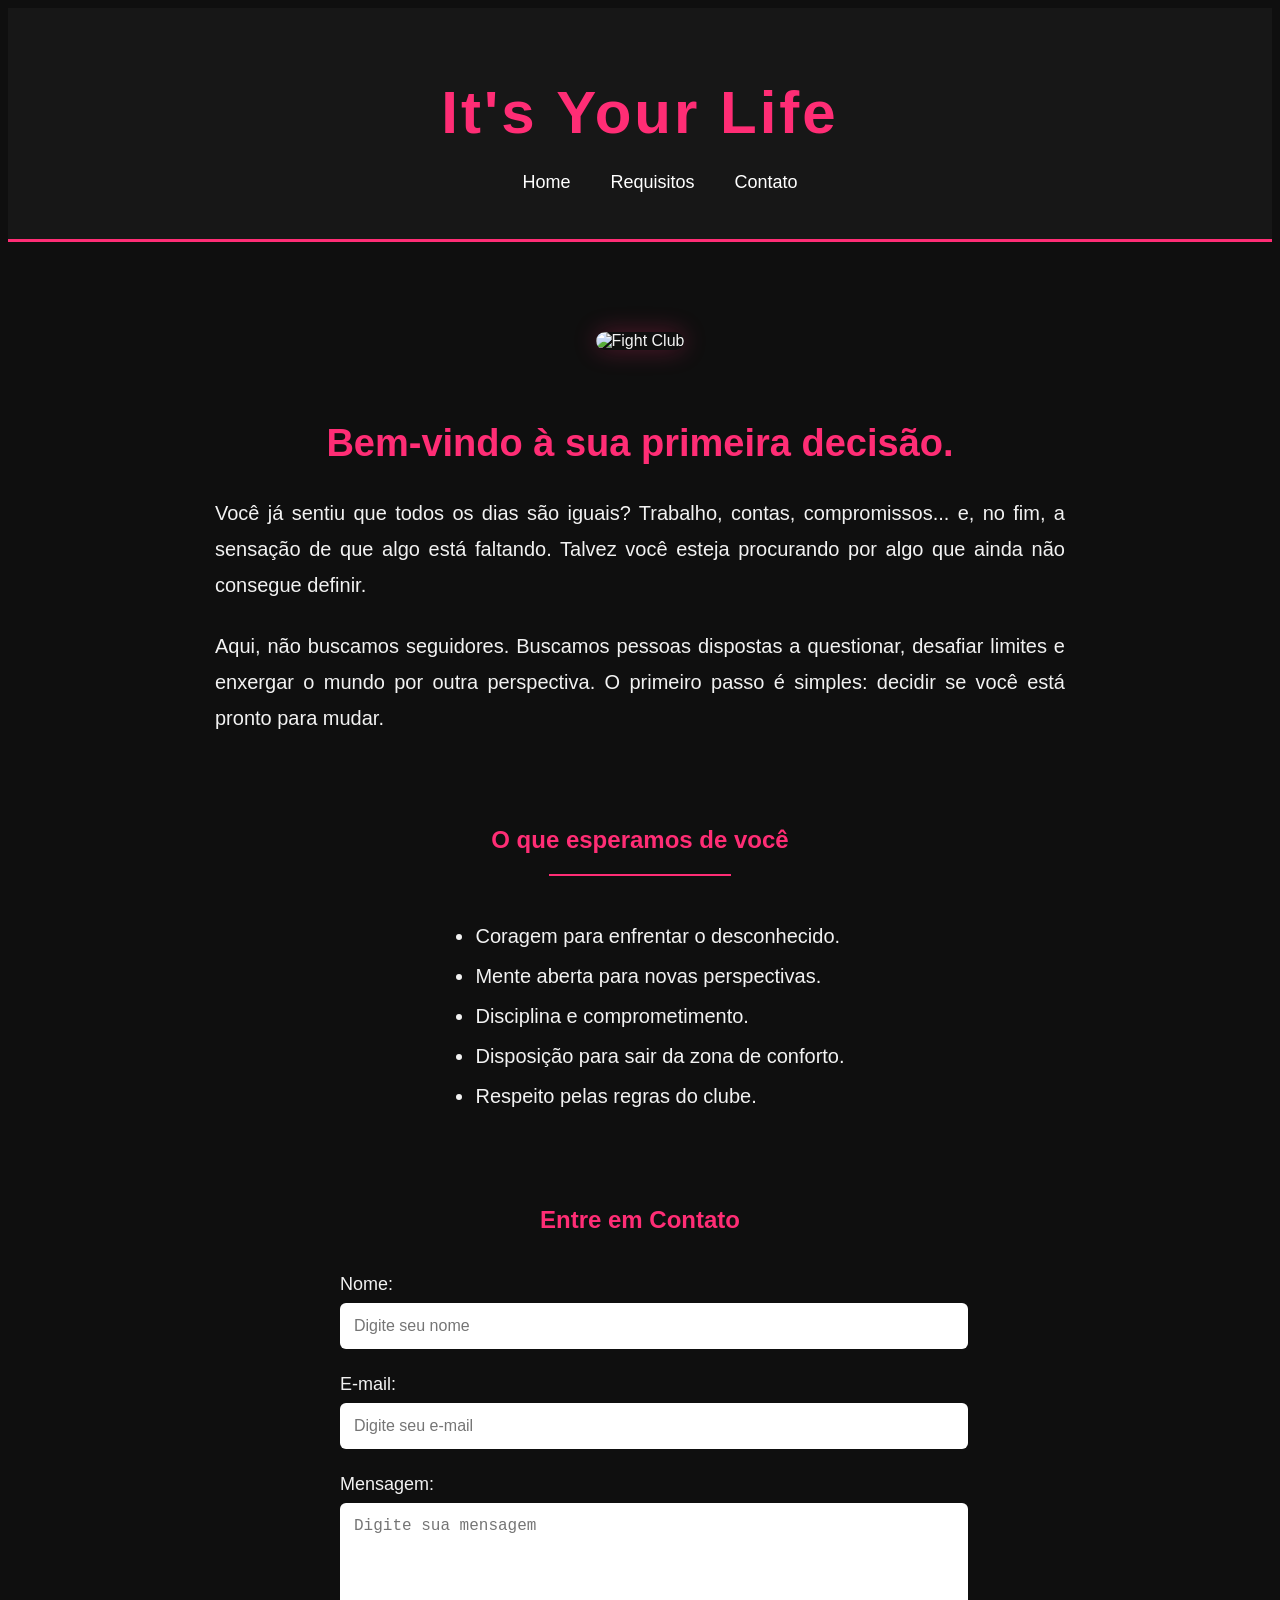
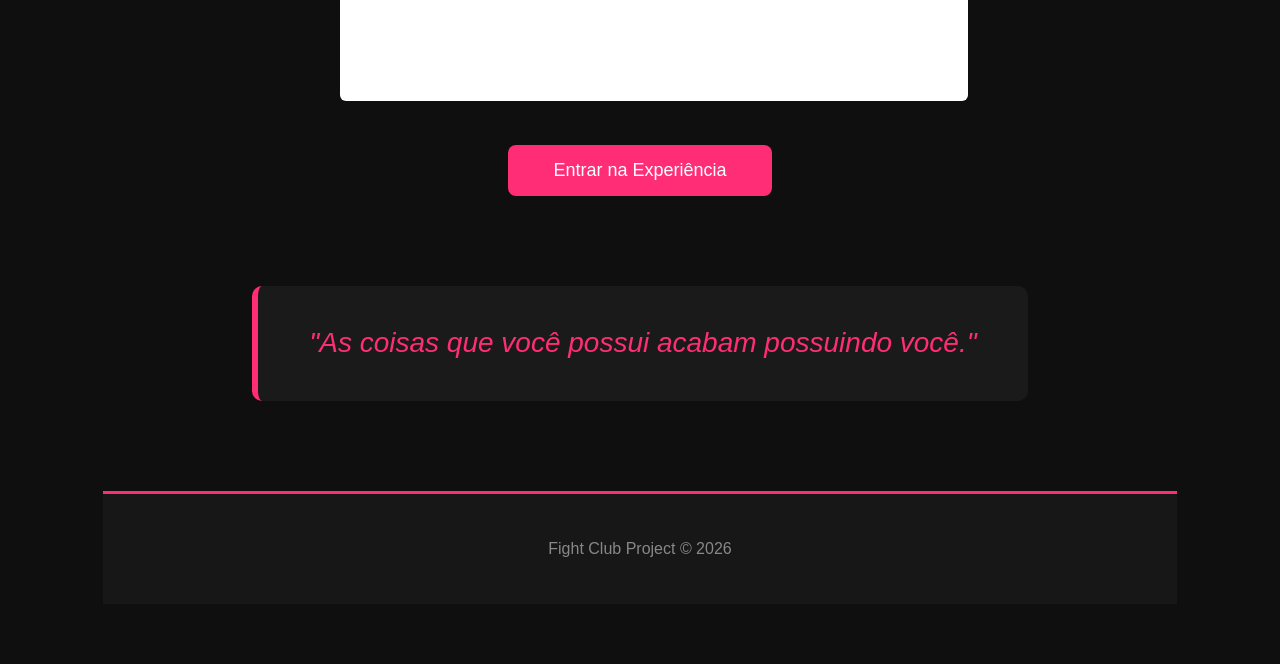
==== index.html @ 9d4e70c4 "Fight Club Prática CSS." ====
<!DOCTYPE html>
<html lang="pt-BR">

<head>
    <meta charset="UTF-8">
    <meta name="viewport" content="width=device-width, initial-scale=1.0">

    <title>Fight Club Project</title>

    <link rel="stylesheet" href="reset.css">
    <link rel="stylesheet" href="index.css">
</head>

<body>

    <header>

        <h1>It's Your Life</h1>

        <nav>
            <ul>
                <li><a href="index.html">Home</a></li>
                <li><a href="#habilidades">Requisitos</a></li>
                <li><a href="#contato">Contato</a></li>
            </ul>
        </nav>

    </header>

    <main>

        <section class="banner">

            <img src="https://wallpaper.forfun.com/fetch/33/3342469304450a0ba44cbd1b3697c53b.jpeg"
                alt="Fight Club">

            <h2>Bem-vindo à sua primeira decisão.</h2>

            <p>
                Você já sentiu que todos os dias são iguais? Trabalho, contas,
                compromissos... e, no fim, a sensação de que algo está faltando.
                Talvez você esteja procurando por algo que ainda não consegue definir.
            </p>

            <p>
                Aqui, não buscamos seguidores. Buscamos pessoas dispostas a
                questionar, desafiar limites e enxergar o mundo por outra
                perspectiva. O primeiro passo é simples: decidir se você está
                pronto para mudar.
            </p>

        </section>

        <section id="habilidades">

            <h2>O que esperamos de você</h2>

            <hr>

            <ul>
                <li>Coragem para enfrentar o desconhecido.</li>
                <li>Mente aberta para novas perspectivas.</li>
                <li>Disciplina e comprometimento.</li>
                <li>Disposição para sair da zona de conforto.</li>
                <li>Respeito pelas regras do clube.</li>
            </ul>

        </section>

        <section id="contato">

            <h2>Entre em Contato</h2>

            <form>

                <label for="nome">Nome:</label>

                <input
                    type="text"
                    id="nome"
                    name="nome"
                    placeholder="Digite seu nome"
                    required>

                <label for="email">E-mail:</label>

                <input
                    type="email"
                    id="email"
                    name="email"
                    placeholder="Digite seu e-mail"
                    required>

                <label for="mensagem">Mensagem:</label>

                <textarea
                    id="mensagem"
                    name="mensagem"
                    placeholder="Digite sua mensagem"
                    required></textarea>
<div>
                <button type="submit">
                    Entrar na Experiência</div>
                </button>

            </form>
<section> <blockquote>
    "As coisas que você possui acabam possuindo você."
</blockquote>
</section>
</section>
<section> <footer>
    <p>Fight Club Project © 2026</p>
</footer></section>
    </main>

</body>

</html>
---- index.css ----
{
    margin: 0;
    padding: 0;
    box-sizing: border-box;
}


body{
    background-color: #0f0f0f;
    color: #f2f2f2;
    font-family: Arial, Helvetica, sans-serif;
}


header{
    background-color: #171717;
    padding: 30px;
    text-align: center;
    border-bottom: 3px solid #ff2d75;
}

h1{
    color: #ff2d75;
    font-size: 60px;
    letter-spacing: 3px;
    margin-bottom: 25px;
}


nav ul{
    list-style: none;
    display: flex;
    justify-content: center;
    gap: 40px;
}

nav a{
    text-decoration: none;
    color: white;
    font-size: 18px;
    transition: .3s;
}

nav a:hover{
    color: #ff2d75;
}


main{
    width: 85%;
    max-width: 1100px;
    margin: 60px auto;
}


.banner{
    text-align: center;
}

.banner img{
    width: 100%;
    max-width: 800px;
    border-radius: 12px;
    margin-bottom: 40px;
    box-shadow: 0 0 25px rgba(255,45,117,.3);
}

.banner h2{
    color: #ff2d75;
    font-size: 38px;
    margin-bottom: 30px;
}

.banner p{
    max-width: 850px;
    margin: 25px auto;
    line-height: 1.8;
    font-size: 20px;
    text-align: justify;
}

section{
    margin-top: 90px;
}


#habilidades h2{
    text-align: center;
    color: #ff2d75;
    margin-bottom: 20px;
}

hr{
    width: 180px;
    margin: 0 auto 40px;
    border: 1px solid #ff2d75;
}

#habilidades ul{
    width: fit-content;
    margin: auto;
    line-height: 2;
    font-size: 20px;
}


#contato h2{
    text-align: center;
    color: #ff2d75;
    margin-bottom: 40px;
}

form{
    max-width: 600px;
    margin: auto;
}

label{
    display: block;
    margin-top: 25px;
    margin-bottom: 8px;
    font-size: 18px;
}

input,
textarea{
    width: 100%;
    padding: 14px;
    border-radius: 6px;
    border: none;
    font-size: 16px;
}

textarea{
    height: 170px;
    resize: none;
}

/* BOTÃO */

button{
    display: block;
    margin: 40px auto 0;
    padding: 15px 45px;
    font-size: 18px;
    background-color: #ff2d75;
    color: white;
    border: none;
    border-radius: 8px;
    cursor: pointer;
    transition: .3s;
}

button:hover{
    background-color: white;
    color: #111;
    transform: scale(1.05);
}

/* CITAÇÃO */

blockquote{
    max-width: 700px;
    margin: 90px auto;
    padding: 35px;
    text-align: center;
    font-size: 28px;
    font-style: italic;
    color: #ff2d75;
    background-color: #1a1a1a;
    border-left: 6px solid #ff2d75;
    border-radius: 10px;
    line-height: 1.6;
}

/* RODAPÉ */

footer{
    margin-top: 80px;
    padding: 30px;
    text-align: center;
    background-color: #171717;
    color: #888;
    border-top: 3px solid #ff2d75;
}
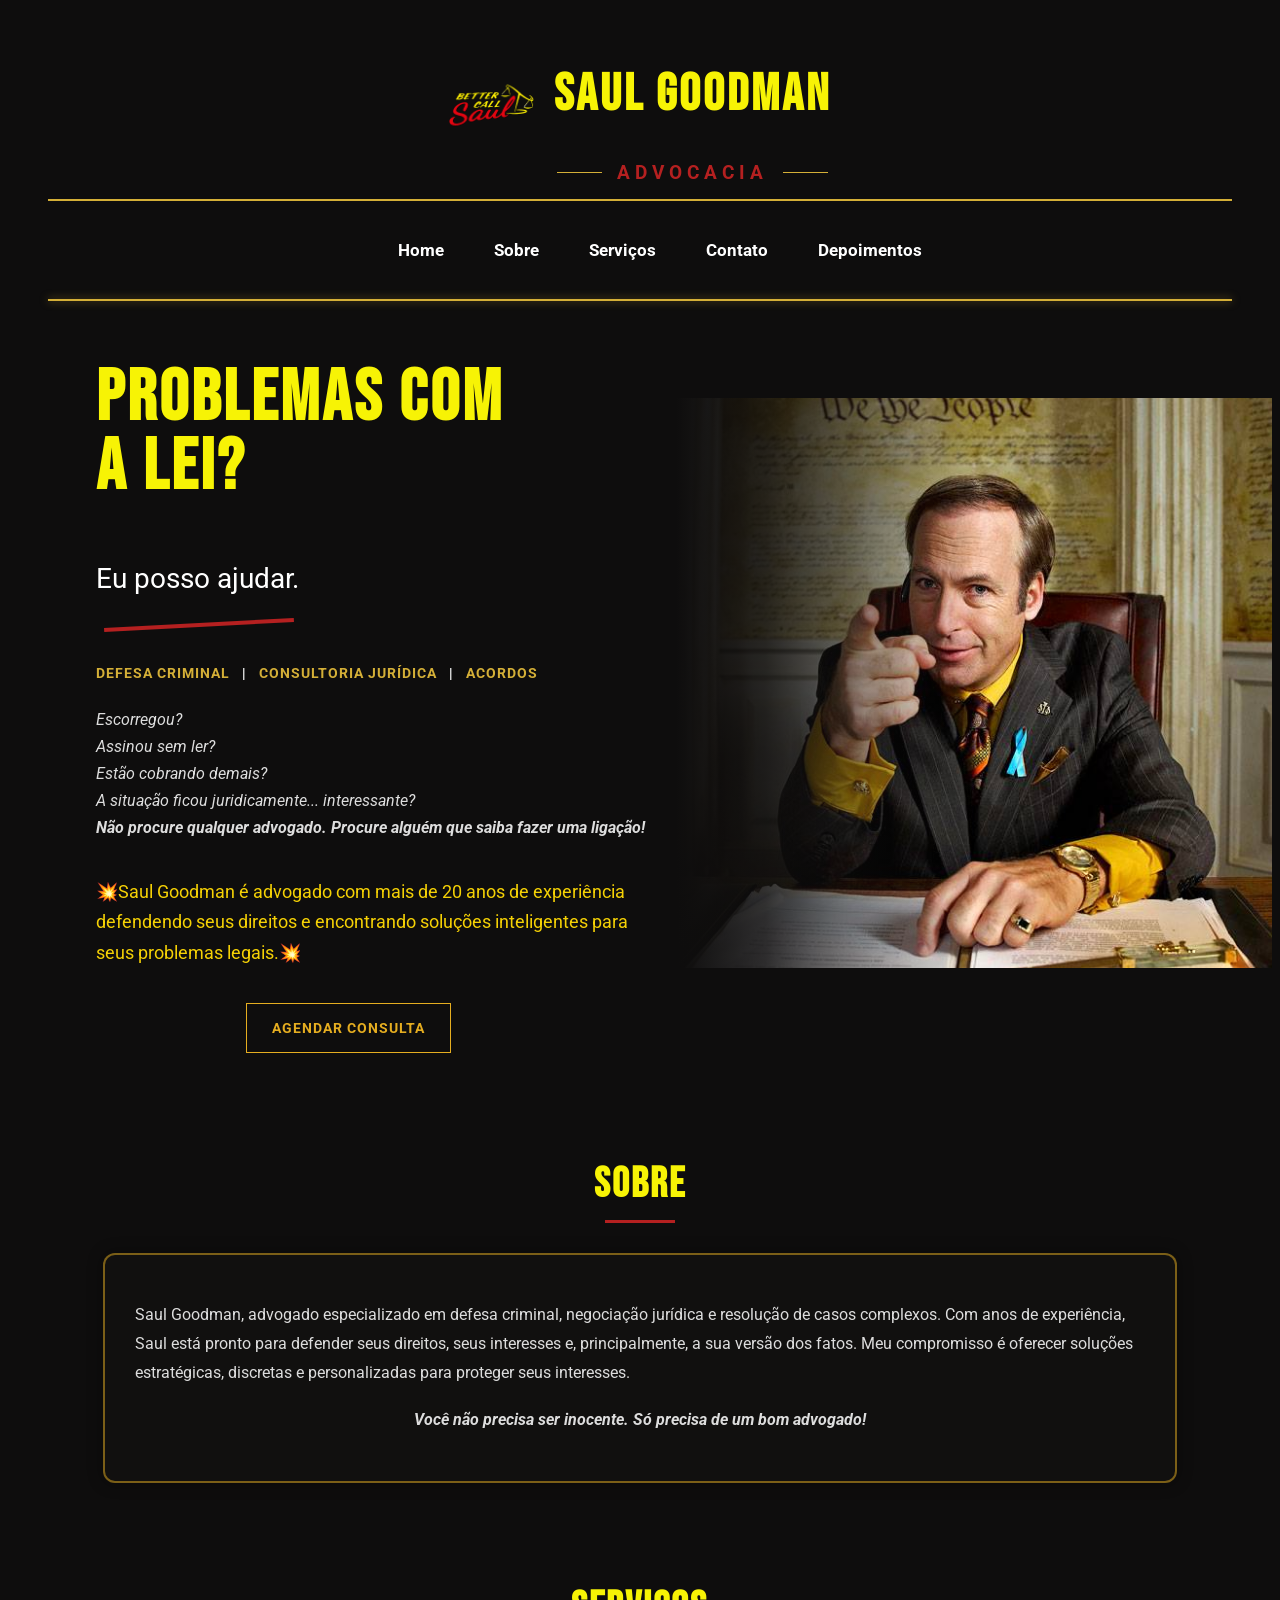
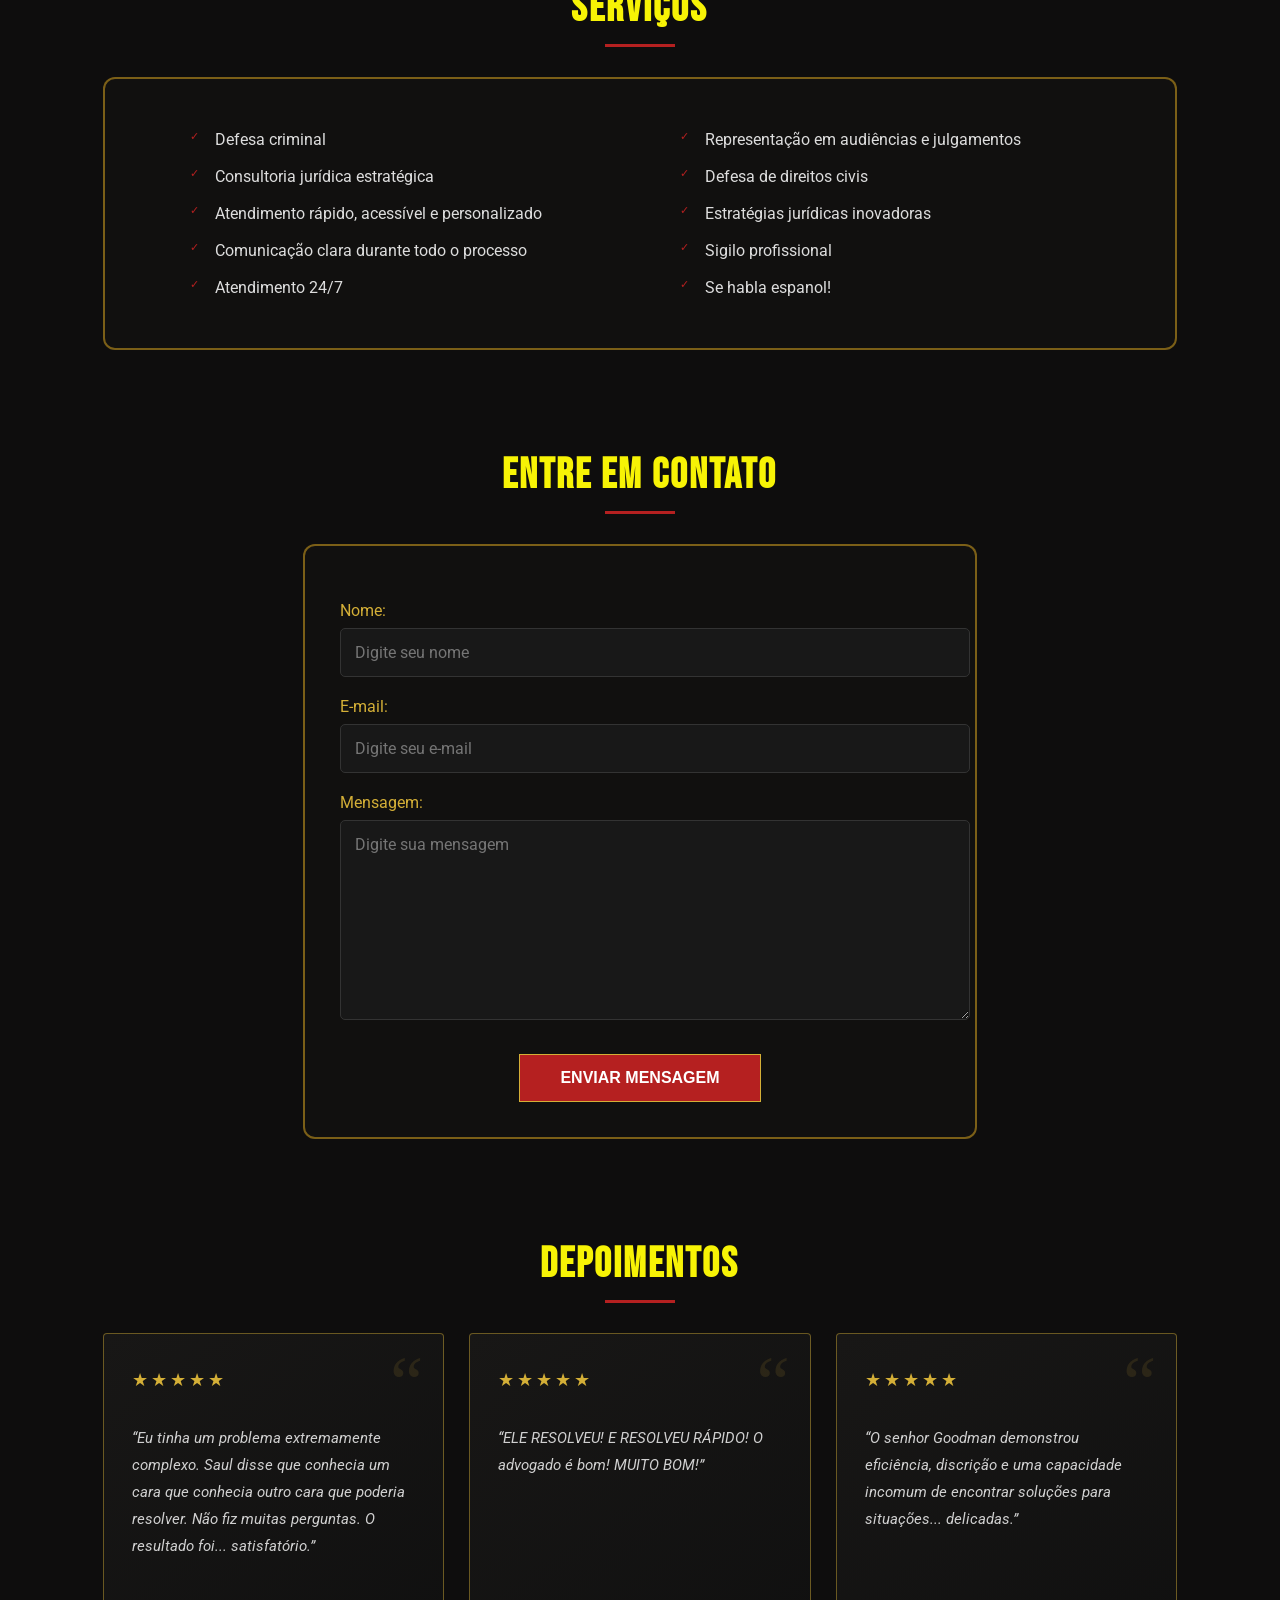
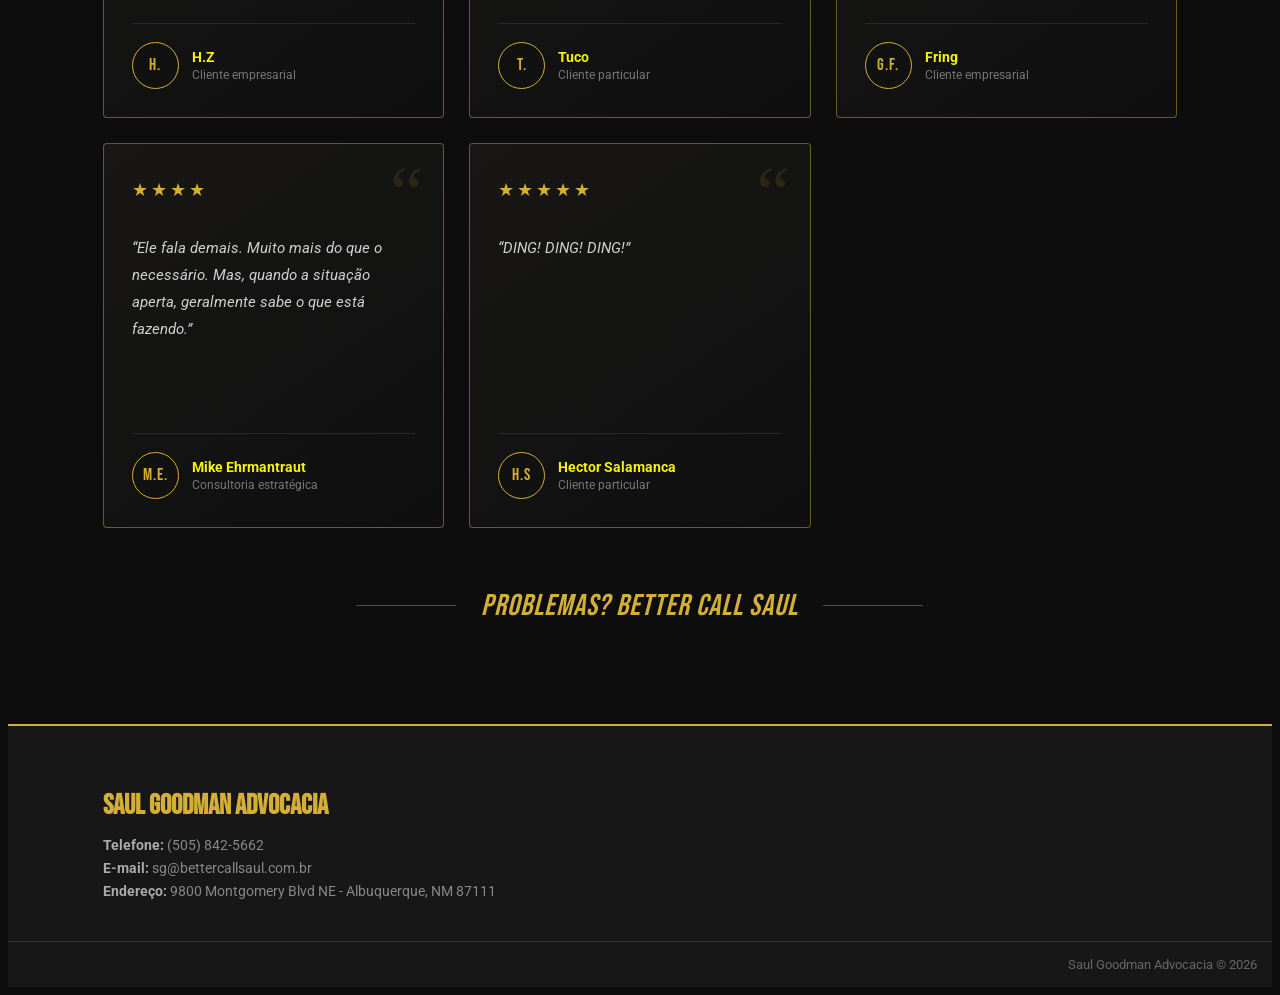
==== commit 0240a5fc: "Site de Advocacia" ====
--- a/index.html
+++ b/index.html
@@ -1,14 +1,19 @@
-
 <!DOCTYPE html>
 <html lang="pt-BR">
 
 <head>
     <meta charset="UTF-8">
+
     <meta name="viewport" content="width=device-width, initial-scale=1.0">
 
-    <title>Fight Club Project</title>
-
-    <link rel="stylesheet" href="reset.css">
+    <title>Saul Goodman | Advocacia</title>
+
+    <link rel="preconnect" href="https://fonts.googleapis.com">
+    <link rel="preconnect" href="https://fonts.gstatic.com" crossorigin>
+
+    <link href="https://fonts.googleapis.com/css2?family=Bebas+Neue&family=Roboto:wght@400;500;700&display=swap"
+        rel="stylesheet">
+
     <link rel="stylesheet" href="index.css">
 </head>
 
@@ -16,104 +21,450 @@
 
     <header>
 
-        <h1>It's Your Life</h1>
-
-        <nav>
+        <div class="logo-area">
+
+            <a href="#inicio" class="logo">
+        <img src="./logo.png" alt="Logo Saul Goodman">           
+            </a>
+
+            <div>
+                <h1>Saul Goodman</h1>
+                <div class="subtitulo">
+                    <span>ADVOCACIA</span>
+                </div>
+
+            </div>
+
+        </div>
+
+        <hr>
+
+
+        <nav class="menu">
+
             <ul>
-                <li><a href="index.html">Home</a></li>
-                <li><a href="#habilidades">Requisitos</a></li>
+
+                <li> <a href="#inicio">Home</a></li>
+
+                <li><a href="#sobre">Sobre</a></li>
+
+                <li><a href="#servicos">Serviços</a></li>
+
                 <li><a href="#contato">Contato</a></li>
+
+                <li><a href="#depoimentos">Depoimentos</a></li>
             </ul>
+
         </nav>
 
+        <hr class="linha">
+
     </header>
 
     <main>
 
-        <section class="banner">
-
-            <img src="https://wallpaper.forfun.com/fetch/33/3342469304450a0ba44cbd1b3697c53b.jpeg"
-                alt="Fight Club">
-
-            <h2>Bem-vindo à sua primeira decisão.</h2>
+        <section id="inicio" class="banner">
+
+            <div class="banner-texto">
+
+                <h2>
+                    PROBLEMAS COM<br>
+                    A LEI?
+                </h2>
+
+                <h3>
+                    Eu posso ajudar.
+                </h3>
+
+                <div class="linha-vermelha"></div>
+
+                <p class="servicos">
+
+                    DEFESA CRIMINAL
+
+                    <span>|</span>
+
+                    CONSULTORIA JURÍDICA
+
+                    <span>|</span>
+
+                    ACORDOS
+
+                </p>
+
+                <p class="descricao">
+                    Escorregou?<br>
+
+                    Assinou sem ler?<br>
+
+                    Estão cobrando demais?<br>
+
+                    A situação ficou juridicamente... interessante?<br>
+
+                    <strong>Não procure qualquer advogado. Procure alguém que saiba fazer uma ligação!</strong><br>
+                </p>
+
+                <p class="descricao2">💥Saul Goodman é advogado com mais de 20 anos de experiência defendendo seus
+                    direitos e
+                    encontrando soluções inteligentes para seus problemas legais.💥
+
+                </p>
+
+                <a href="#contato" class="botao">
+                    AGENDAR CONSULTA
+                </a>
+
+            </div>
+
+
+            <div class="banner-imagem">
+
+                 <img src="./saulgoodman.jpg">" alt="Saul Goodman">
+
+            </div>
+
+        </section>
+
+        <section id="sobre" class="secao">
+
+            <h2 class="titulo-secao">
+                Sobre
+            </h2>
+
+            <div class="caixa">
+
+                <p>
+                    Saul Goodman, advogado especializado em defesa
+                    criminal, negociação jurídica e resolução de casos
+                    complexos.
+                    Com anos de experiência, Saul está pronto para defender seus direitos, seus interesses e,
+                    principalmente,
+                    a sua versão dos fatos. Meu compromisso é
+                    oferecer soluções estratégicas, discretas e
+                    personalizadas para proteger seus interesses.
+                </p>
+                <p style="text-align: center;">
+                    <i><b>Você não precisa ser inocente. Só precisa de um bom advogado!</i></b>
+                </p>
+
+            </div>
+
+        </section>
+
+
+        <section id="servicos" class="secao">
+
+            <h2 class="titulo-secao">
+                Serviços
+            </h2>
+
+            <div class="caixa2">
+
+                <ul>
+                    <li>Defesa criminal </li>
+                    <li> Representação em audiências e julgamentos</li>
+                    <li> Consultoria jurídica estratégica</li>
+                    <li>Defesa de direitos civis</li>
+                    <li> Atendimento rápido, acessível e personalizado</li>
+                    <li> Estratégias jurídicas inovadoras</li>
+                    <li>Comunicação clara durante todo o processo</li>
+                    <li>Sigilo profissional</li>
+                    <li> Atendimento 24/7</li>
+                    <li>Se habla espanol!</li>
+                </ul>
+
+            </div>
+
+        </section>
+
+
+
+
+        <section id="contato" class="secao">
+
+            <h2 class="titulo-secao">
+                Entre em Contato
+            </h2>
+
+            <form>
+
+                <label for="nome">
+                    Nome:
+                </label>
+
+                <input type="text" id="nome" name="nome" placeholder="Digite seu nome" required>
+
+                <label for="email">
+                    E-mail:
+                </label>
+
+                <input type="email" id="email" name="email" placeholder="Digite seu e-mail" required>
+
+                <label for="mensagem">
+                    Mensagem:
+                </label>
+
+                <textarea id="mensagem" name="mensagem" placeholder="Digite sua mensagem" required></textarea>
+
+                <button type="submit">
+                    ENVIAR MENSAGEM
+                </button>
+
+            </form>
+
+        </section>
+
+
+
+
+        <section id="depoimentos" class="secao">
+
+            <h2 class="titulo-secao">
+                Depoimentos
+            </h2>
+
+
+            <div class="depoimentos">
+
+
+                <article class="card-depoimento">
+
+                    <div class="aspas">
+                        “
+                    </div>
+
+                    <div class="estrelas">
+                        ★★★★★
+                    </div>
+
+                    <p class="texto-depoimento">
+                        “Eu tinha um problema extremamente complexo. Saul disse que conhecia um cara que conhecia outro
+                        cara que poderia resolver.
+                        Não fiz muitas perguntas. O resultado foi... satisfatório.”
+                    </p>
+
+                    <div class="cliente">
+
+                        <div class="avatar">
+                            H.
+                        </div>
+
+                        <div>
+
+                            <strong>
+                                H.Z
+                            </strong>
+
+                            <span>
+                                Cliente empresarial
+                            </span>
+
+                        </div>
+
+                    </div>
+
+                </article>
+
+
+
+                <article class="card-depoimento destaque">
+
+                    <div class="aspas">
+                        “
+                    </div>
+
+                    <div class="estrelas">
+                        ★★★★★
+                    </div>
+
+                    <p class="texto-depoimento">
+                        “ELE RESOLVEU! E RESOLVEU RÁPIDO! O advogado é bom! MUITO BOM!”
+                    </p>
+
+                    <div class="cliente">
+
+                        <div class="avatar">
+                            T.
+                        </div>
+
+                        <div>
+
+                            <strong>
+                                Tuco
+                            </strong>
+
+                            <span>
+                                Cliente particular
+                            </span>
+
+                        </div>
+
+                    </div>
+
+                </article>
+
+
+
+                <article class="card-depoimento">
+
+                    <div class="aspas">
+                        “
+                    </div>
+
+                    <div class="estrelas">
+                        ★★★★★
+                    </div>
+
+                    <p class="texto-depoimento">
+                        “O senhor Goodman demonstrou eficiência, discrição e
+                        uma capacidade incomum de encontrar soluções para situações... delicadas.”
+                    </p>
+
+                    <div class="cliente">
+
+                        <div class="avatar">
+                            G.F.
+                        </div>
+
+                        <div>
+
+                            <strong>
+                                Fring
+                            </strong>
+
+                            <span>
+                                Cliente empresarial
+                            </span>
+
+                        </div>
+
+                    </div>
+
+                </article>
+
+                <article class="card-depoimento">
+
+                    <div class="aspas">
+                        “
+                    </div>
+
+                    <div class="estrelas">
+                        ★★★★
+                    </div>
+
+                    <p class="texto-depoimento">
+                        “Ele fala demais. Muito mais do que o necessário. Mas, quando a situação aperta,
+                        geralmente sabe o que está fazendo.”
+                    </p>
+
+                    <div class="cliente">
+
+                        <div class="avatar">
+                            M.E.
+                        </div>
+
+                        <div>
+
+                            <strong>
+                                Mike Ehrmantraut
+                            </strong>
+
+                            <span>
+                                Consultoria estratégica
+                            </span>
+
+                        </div>
+
+                </article>
+
+                <article class="card-depoimento">
+
+                    <div class="aspas">
+                        “
+                    </div>
+
+                    <div class="estrelas">
+                        ★★★★★
+                    </div>
+
+                    <p class="texto-depoimento">
+                        “DING! DING! DING!”
+                    </p>
+
+                    <div class="cliente">
+
+                        <div class="avatar">
+                            H.S
+                        </div>
+
+                        <div>
+
+                            <strong>
+                                Hector Salamanca
+                            </strong>
+
+                            <span>
+                                Cliente particular
+                            </span>
+
+                        </div>
+                    </div>
+
+                </article>
+            </div>
+
+
+
+
+            <div class="frase-depoimentos">
+
+                <span class="linha-frase"></span>
+
+                <blockquote>
+                    Problemas? Better Call Saul
+                </blockquote>
+
+                <span class="linha-frase"></span>
+
+            </div>
+
+        </section>
+
+    </main>
+
+    <footer>
+        <div class="footer-conteudo">
+
+            <h3>
+                Saul Goodman Advocacia
+            </h3>
 
             <p>
-                Você já sentiu que todos os dias são iguais? Trabalho, contas,
-                compromissos... e, no fim, a sensação de que algo está faltando.
-                Talvez você esteja procurando por algo que ainda não consegue definir.
+                <strong>Telefone:</strong>
+                (505) 842-5662
             </p>
 
             <p>
-                Aqui, não buscamos seguidores. Buscamos pessoas dispostas a
-                questionar, desafiar limites e enxergar o mundo por outra
-                perspectiva. O primeiro passo é simples: decidir se você está
-                pronto para mudar.
+                <strong>E-mail:</strong>
+                sg@bettercallsaul.com.br
             </p>
 
-        </section>
-
-        <section id="habilidades">
-
-            <h2>O que esperamos de você</h2>
-
-            <hr>
-
-            <ul>
-                <li>Coragem para enfrentar o desconhecido.</li>
-                <li>Mente aberta para novas perspectivas.</li>
-                <li>Disciplina e comprometimento.</li>
-                <li>Disposição para sair da zona de conforto.</li>
-                <li>Respeito pelas regras do clube.</li>
-            </ul>
-
-        </section>
-
-        <section id="contato">
-
-            <h2>Entre em Contato</h2>
-
-            <form>
-
-                <label for="nome">Nome:</label>
-
-                <input
-                    type="text"
-                    id="nome"
-                    name="nome"
-                    placeholder="Digite seu nome"
-                    required>
-
-                <label for="email">E-mail:</label>
-
-                <input
-                    type="email"
-                    id="email"
-                    name="email"
-                    placeholder="Digite seu e-mail"
-                    required>
-
-                <label for="mensagem">Mensagem:</label>
-
-                <textarea
-                    id="mensagem"
-                    name="mensagem"
-                    placeholder="Digite sua mensagem"
-                    required></textarea>
-<div>
-                <button type="submit">
-                    Entrar na Experiência</div>
-                </button>
-
-            </form>
-<section> <blockquote>
-    "As coisas que você possui acabam possuindo você."
-</blockquote>
-</section>
-</section>
-<section> <footer>
-    <p>Fight Club Project © 2026</p>
-</footer></section>
-    </main>
+            <p>
+                <strong>Endereço:</strong>
+                9800 Montgomery Blvd NE -
+                Albuquerque, NM 87111
+            </p>
+
+        </div>
+
+
+        <div class="rodape">
+
+            Saul Goodman Advocacia © 2026
+
+        </div>
+
+    </footer>
 
 </body>
 
--- a/index.css
+++ b/index.css
@@ -1,185 +1,673 @@
 {
-    margin: 0;
-    padding: 0;
-    box-sizing: border-box;
+        margin: 0;
+        padding: 0;
+        box-sizing: border-box;
+    }
+
+    html {
+        scroll-behavior: smooth;
+    }
+
+    body {
+        background-color: #0e0d0d;
+        color: #f7f305;
+        font-family: 'Roboto', sans-serif;
+    }
+
+    a {
+        color: inherit;
+    }
+
+    header {
+        display: flex;
+        flex-direction: column;
+        align-items: center;
+        padding: 20px 40px 0;
+        background-color: #0e0d0d;
+        text-align: center;
+    }
+
+
+    .logo-area {
+        display: flex;
+        align-items: center;
+        justify-content: center;
+        gap: 20px;
+    }
+
+    .logo img {
+        width: 85px;
+        height: 85px;
+        display: block;
+        object-fit: contain;
+    }
+
+
+    .logo-area h1 {
+        font-family: 'Bebas Neue', sans-serif;
+        font-size: 52px;
+        letter-spacing: 3px;
+        color: #f7f305;
+    }
+
+    .subtitulo {
+        display: flex;
+        align-items: center;
+        justify-content: center;
+        gap: 15px;
+        color: #b52020;
+        font-size: 19px;
+        font-weight: 700;
+        letter-spacing: 5px;
+    }
+
+    .subtitulo::before,
+    .subtitulo::after {
+        content: "";
+        width: 45px;
+        height: 1px;
+        background-color: #d4af37;
+    }
+
+    hr {
+        width: 100%;
+        height: 2px;
+        border: none;
+        background-color: #d4af37;
+        margin: 15px 0;
+    }
+
+    .menu ul {
+        display: flex;
+        align-items: center;
+        justify-content: center;
+        gap: 40px;
+        list-style: none;
+    }
+
+    .menu a {
+        position: relative;
+        display: inline-block;
+        padding: 8px 5px;
+        color: white;
+        font-size: 17px;
+        font-weight: 700;
+        text-decoration: none;
+        transition: 0.3s;
+    }
+
+    .menu a::after {
+        content: "";
+        position: absolute;
+        left: 0;
+        bottom: 0;
+        width: 0;
+        height: 2px;
+        background-color: #d4af37;
+        transition: 0.3s;
+    }
+
+    .menu a:hover {
+        color: #d4af37;
+    }
+
+    .menu a:hover::after {
+        width: 100%;
+    }
+
+    .linha {
+        width: 100%;
+        height: 2px;
+        border: none;
+        background-color: #d4af37;
+        margin: 15px 0 5px;
+        box-shadow: 0 0 8px rgba(212, 175, 55, 0.6);
+    }
+
+
+    .banner {
+        width: 100%;
+        min-height: 650px;
+        display: flex;
+        align-items: center;
+        overflow: hidden;
+    }
+
+    .banner-texto {
+        width: 48%;
+        padding-left: 7%;
+        padding-right: 30px;
+    }
+
+    .banner-texto h2 {
+        font-family: 'Bebas Neue', sans-serif;
+        font-size: 72px;
+        line-height: 0.95;
+        letter-spacing: 3px;
+        color: #f7f305;
+    }
+
+
+    .banner-texto h3 {
+        margin-top: 20px;
+        color: white;
+        font-size: 28px;
+        font-weight: 400;
+        text-align: left;
+    }
+
+    .linha-vermelha {
+        width: 190px;
+        height: 4px;
+        margin: 18px 0 35px 8px;
+        background-color: #b52020;
+        transform: rotate(-3deg);
+    }
+
+
+    .servicos {
+        color: #d4af37;
+        font-size: 14px;
+        font-weight: 700;
+        letter-spacing: 1px;
+        line-height: 1.7;
+    }
+
+    .servicos span {
+        margin: 0 8px;
+        color: white;
+    }
+
+    .descricao {
+        max-width: 560px;
+        margin: 20px 0 35px;
+        color: #ddd;
+        font-size: 16px;
+        line-height: 1.7;
+        font-style: italic;
+    }
+    .descricao2{
+         max-width: 560px;
+        margin: 20px 0 35px;
+        color: #f5d105;
+        font-size: 18px;
+        line-height: 1.7;
+    }
+
+
+   .botao {
+    display: block;
+    width: fit-content;
+    margin: 0 10px 6px 150px; 
+    padding: 16px 25px;
+    border: 1px solid #e5ad20;
+    color: #e5ad20;
+    font-size: 14px;
+    font-weight: 700;
+    letter-spacing: 1px;
+    text-decoration: none;
+    transition: 0.3s;
 }
 
-
-body{
-    background-color: #0f0f0f;
-    color: #f2f2f2;
-    font-family: Arial, Helvetica, sans-serif;
-}
-
-
-header{
-    background-color: #171717;
-    padding: 30px;
-    text-align: center;
-    border-bottom: 3px solid #ff2d75;
-}
-
-h1{
-    color: #ff2d75;
-    font-size: 60px;
-    letter-spacing: 3px;
-    margin-bottom: 25px;
-}
-
-
-nav ul{
-    list-style: none;
-    display: flex;
-    justify-content: center;
-    gap: 40px;
-}
-
-nav a{
-    text-decoration: none;
-    color: white;
-    font-size: 18px;
-    transition: .3s;
-}
-
-nav a:hover{
-    color: #ff2d75;
-}
-
-
-main{
-    width: 85%;
-    max-width: 1100px;
-    margin: 60px auto;
-}
-
-
-.banner{
-    text-align: center;
-}
-
-.banner img{
-    width: 100%;
-    max-width: 800px;
-    border-radius: 12px;
-    margin-bottom: 40px;
-    box-shadow: 0 0 25px rgba(255,45,117,.3);
-}
-
-.banner h2{
-    color: #ff2d75;
-    font-size: 38px;
-    margin-bottom: 30px;
-}
-
-.banner p{
-    max-width: 850px;
-    margin: 25px auto;
-    line-height: 1.8;
-    font-size: 20px;
-    text-align: justify;
-}
-
-section{
-    margin-top: 90px;
-}
-
-
-#habilidades h2{
-    text-align: center;
-    color: #ff2d75;
-    margin-bottom: 20px;
-}
-
-hr{
-    width: 180px;
-    margin: 0 auto 40px;
-    border: 1px solid #ff2d75;
-}
-
-#habilidades ul{
-    width: fit-content;
-    margin: auto;
-    line-height: 2;
-    font-size: 20px;
-}
-
-
-#contato h2{
-    text-align: center;
-    color: #ff2d75;
-    margin-bottom: 40px;
-}
-
-form{
-    max-width: 600px;
-    margin: auto;
-}
-
-label{
-    display: block;
-    margin-top: 25px;
-    margin-bottom: 8px;
-    font-size: 18px;
-}
-
-input,
-textarea{
-    width: 100%;
-    padding: 14px;
-    border-radius: 6px;
-    border: none;
-    font-size: 16px;
-}
-
-textarea{
-    height: 170px;
-    resize: none;
-}
-
-/* BOTÃO */
-
-button{
-    display: block;
-    margin: 40px auto 0;
-    padding: 15px 45px;
-    font-size: 18px;
-    background-color: #ff2d75;
-    color: white;
-    border: none;
-    border-radius: 8px;
-    cursor: pointer;
-    transition: .3s;
-}
-
-button:hover{
-    background-color: white;
-    color: #111;
-    transform: scale(1.05);
-}
-
-/* CITAÇÃO */
-
-blockquote{
-    max-width: 700px;
-    margin: 90px auto;
-    padding: 35px;
-    text-align: center;
-    font-size: 28px;
-    font-style: italic;
-    color: #ff2d75;
-    background-color: #1a1a1a;
-    border-left: 6px solid #ff2d75;
-    border-radius: 10px;
-    line-height: 1.6;
-}
-
-/* RODAPÉ */
-
-footer{
-    margin-top: 80px;
-    padding: 30px;
-    text-align: center;
-    background-color: #171717;
-    color: #888;
-    border-top: 3px solid #ff2d75;
-}+    .botao:hover {
+        background-color: #e5ad20;
+        color: #111;
+        box-shadow: 0 0 15px rgba(229, 173, 32, 0.4);
+    }
+
+    .banner-imagem {
+        position: relative;
+
+        width: 52%;
+        height: 570px;
+
+        overflow: hidden;
+    }
+
+    .banner-imagem img {
+        width: 100%;
+        height: 100%;
+        display: block;
+        object-fit: cover;
+        object-position: center;
+    }
+
+    .banner-imagem::before {
+        content: "";
+        position: absolute;
+        top: 0;
+        left: 0;
+        width: 50%;
+        height: 100%;
+        z-index: 2;
+        background: linear-gradient(to right,
+                #0e0d0d 0%,
+                rgba(14, 13, 13, 0.85) 30%,
+                rgba(14, 13, 13, 0) 100%);
+    }
+
+    .secao {
+        width: 85%;
+        max-width: 1100px;
+        margin: 100px auto 0;
+    }
+
+    .titulo-secao {
+        margin-bottom: 30px;
+        font-family: 'Bebas Neue', sans-serif;
+        font-size: 42px;
+        letter-spacing: 2px;
+        color: #f7f305;
+        text-align: center;
+    }
+
+    .titulo-secao::after {
+        content: "";
+        display: block;
+        width: 70px;
+        height: 3px;
+        margin: 10px auto 0;
+        background-color: #b52020;
+    }
+
+    .caixa {
+        padding: 30px;
+        border: 2px solid rgba(229, 173, 32, 0.5);
+        border-radius: 12px;
+        background-color: #11100f;
+        color: #ddd;
+        line-height: 1.8;
+        box-shadow: 0 0 15px rgba(0, 0, 0, 0.4);
+    }
+
+    .caixa p+p {
+        margin-top: 18px;
+    }
+
+
+    .caixa2 {
+        padding: 35px 45px;
+        border: 2px solid rgba(229, 173, 32, 0.5);
+        border-radius: 12px;
+        background-color: #11100f;
+    }
+
+    .caixa2 ul {
+        display: grid;
+        grid-template-columns: repeat(2, 1fr);
+        gap: 18px 40px;
+        list-style: none;
+    }
+
+    .caixa2 li {
+        position: relative;
+        padding-left: 25px;
+        color: #ddd;
+        font-size: 16px;
+    }
+
+    .caixa2 li::before {
+        content: "✓";
+        position: absolute;
+        left: 0;
+        color: #b52020;
+        font-size: 11px;
+    }
+
+    form {
+        max-width: 600px;
+        margin: auto;
+        padding: 35px;
+        border: 2px solid rgba(229, 173, 32, 0.5);
+        border-radius: 12px;
+        background-color: #11100f;
+    }
+
+    label {
+        display: block;
+        margin-top: 20px;
+        margin-bottom: 8px;
+        color: #d4af37;
+        font-size: 16px;
+    }
+
+    input,
+    textarea {
+        width: 100%;
+        padding: 14px;
+        border: 1px solid #333;
+        border-radius: 5px;
+        outline: none;
+        background-color: #181818;
+        color: white;
+        font-family: 'Roboto', sans-serif;
+        font-size: 16px;
+        transition: 0.3s;
+    }
+
+    input:focus,
+    textarea:focus {
+        border-color: #d4af37;
+        box-shadow: 0 0 8px rgba(212, 175, 55, 0.2);
+    }
+
+    textarea {
+        height: 170px;
+        resize: vertical;
+    }
+
+    button {
+        display: block;
+        margin: 30px auto 0;
+        padding: 14px 40px;
+        border: 1px solid #d4af37;
+        background-color: #b52020;
+        color: white;
+        font-size: 16px;
+        font-weight: 700;
+        cursor: pointer;
+        transition: 0.3s;
+    }
+
+    button:hover {
+        background-color: #d4af37;
+        color: #111;
+        transform: translateY(-2px);
+    }
+
+
+    .depoimentos-intro {
+        max-width: 650px;
+        margin: -10px auto 45px;
+        color: #999;
+        font-size: 15px;
+        line-height: 1.7;
+        text-align: center;
+    }
+
+
+    .depoimentos {
+        display: grid;
+        grid-template-columns: repeat(3, 1fr);
+        gap: 25px;
+    }
+
+    .card-depoimento {
+        position: relative;
+        min-height: 320px;
+        display: flex;
+        flex-direction: column;
+        padding: 35px 28px 28px;
+        overflow: hidden;
+        border: 1px solid rgba(212, 175, 55, 0.45);
+        border-radius: 4px;
+        background: linear-gradient(145deg,
+                #181716,
+                #0f0f0f);
+
+        transition: 0.35s;
+    }
+
+    .card-depoimento::before {
+        content: "";
+        position: absolute;
+        top: 0;
+        left: 0;
+        width: 100%;
+        height: 3px;
+        background-color: #d4af37;
+        transform: scaleX(0);
+        transform-origin: left;
+        transition: 0.35s;
+    }
+
+    .card-depoimento:hover {
+        border-color: #d4af37;
+        box-shadow:
+            0 12px 30px rgba(0, 0, 0, 0.5),
+            0 0 15px rgba(212, 175, 55, 0.08);
+
+        transform: translateY(-8px);
+    }
+
+    .card-depoimento:hover::before {
+        transform: scaleX(1);
+    }
+
+    .aspas {
+        position: absolute;
+        top: 10px;
+        right: 20px;
+        color: rgba(212, 175, 55, 0.12);
+        font-family: Georgia, serif;
+        font-size: 75px;
+        line-height: 1;
+    }
+
+
+    .estrelas {
+        margin-bottom: 20px;
+        color: #d4af37;
+        font-size: 18px;
+        letter-spacing: 3px;
+    }
+
+    .texto-depoimento {
+        position: relative;
+        z-index: 1;
+        flex-grow: 1;
+        color: #d0d0d0;
+        font-size: 15px;
+        font-style: italic;
+        line-height: 1.8;
+    }
+
+    .cliente {
+        display: flex;
+        align-items: center;
+        gap: 13px;
+        margin-top: 25px;
+        padding-top: 18px;
+        border-top: 1px solid #292929;
+    }
+
+    .avatar {
+        width: 45px;
+        height: 45px;
+        display: flex;
+        align-items: center;
+        justify-content: center;
+        flex-shrink: 0;
+        border: 1px solid #d4af37;
+        border-radius: 50%;
+        background-color: #111;
+        color: #d4af37;
+        font-family: 'Bebas Neue', sans-serif;
+        font-size: 17px;
+        letter-spacing: 1px;
+    }
+
+    .cliente strong {
+        display: block;
+        color: #f7f305;
+        font-size: 14px;
+    }
+
+    .cliente span {
+        display: block;
+        margin-top: 3px;
+        color: #777;
+        font-size: 12px;
+    }
+
+    .frase-depoimentos {
+        display: flex;
+        align-items: center;
+        justify-content: center;
+        gap: 25px;
+        margin-top: 60px;
+    }
+
+    .linha-frase {
+        width: 100px;
+        height: 1px;
+        background-color: #b52020;
+    }
+
+    .frase-depoimentos blockquote {
+        margin: 0;
+        color: #d4af37;
+        font-family: 'Bebas Neue', sans-serif;
+        font-size: 30px;
+        font-style: italic;
+        letter-spacing: 1px;
+        text-align: center;
+    }
+
+    footer {
+        margin-top: 100px;
+        border-top: 2px solid #d4af37;
+        background-color: #171717;
+        color: #888;
+    }
+
+    .footer-conteudo {
+        width: 85%;
+        max-width: 1100px;
+        margin: auto;
+        padding: 35px 0;
+    }
+
+    .footer-conteudo h3 {
+        margin-bottom: 15px;
+        color: #d4af37;
+        font-family: 'Bebas Neue', sans-serif;
+        font-size: 28px;
+    }
+
+    .footer-conteudo p {
+        margin: 7px 0;
+        font-size: 14px;
+    }
+
+    .footer-conteudo strong {
+        color: #aaa;
+    }
+
+    .rodape {
+        padding: 15px;
+        border-top: 1px solid #333;
+        color: #666;
+        font-size: 13px;
+        text-align:right;
+    }
+
+    @media (max-width: 900px) {
+
+        .banner {
+            flex-direction: column;
+        }
+
+        .banner-texto {
+            width: 100%;
+            padding: 70px 8%;
+        }
+
+        .banner-imagem {
+            width: 100%;
+            height: 500px;
+        }
+
+        .caixa2 ul {
+            grid-template-columns: 1fr;
+        }
+
+        .depoimentos-grid {
+            grid-template-columns: 1fr;
+        }
+
+        .card-depoimento {
+            min-height: auto;
+        }
+    }
+
+
+    @media (max-width: 600px) {
+
+        header {
+            padding: 15px;
+        }
+
+        .logo-area {
+            gap: 10px;
+        }
+
+        .logo-area h1 {
+            font-size: 38px;
+        }
+
+        .logo img {
+            width: 60px;
+            height: 60px;
+        }
+
+        .subtitulo {
+            font-size: 14px;
+            letter-spacing: 3px;
+        }
+
+        .menu ul {
+            gap: 12px;
+            flex-wrap: wrap;
+        }
+
+        .menu a {
+            font-size: 14px;
+        }
+
+        .banner-texto h2 {
+            font-size: 52px;
+        }
+
+        .banner-texto h3 {
+            font-size: 23px;
+        }
+
+        .secao {
+            width: 90%;
+            margin-top: 70px;
+        }
+
+        .titulo-secao {
+            font-size: 36px;
+        }
+
+        .caixa,
+        .caixa2,
+        form {
+            padding: 25px 20px;
+        }
+
+        .banner-imagem {
+            height: 400px;
+        }
+
+        .card-depoimento {
+            padding: 30px 22px 25px;
+        }
+
+        .frase-depoimentos {
+            gap: 12px;
+        }
+
+        .linha-frase {
+            width: 40px;
+        }
+
+        .frase-depoimentos blockquote {
+            font-size: 23px;
+        }
+
+        .depoimentos-intro padding: 0 10px;
+        font-size: 14px;
+    }
